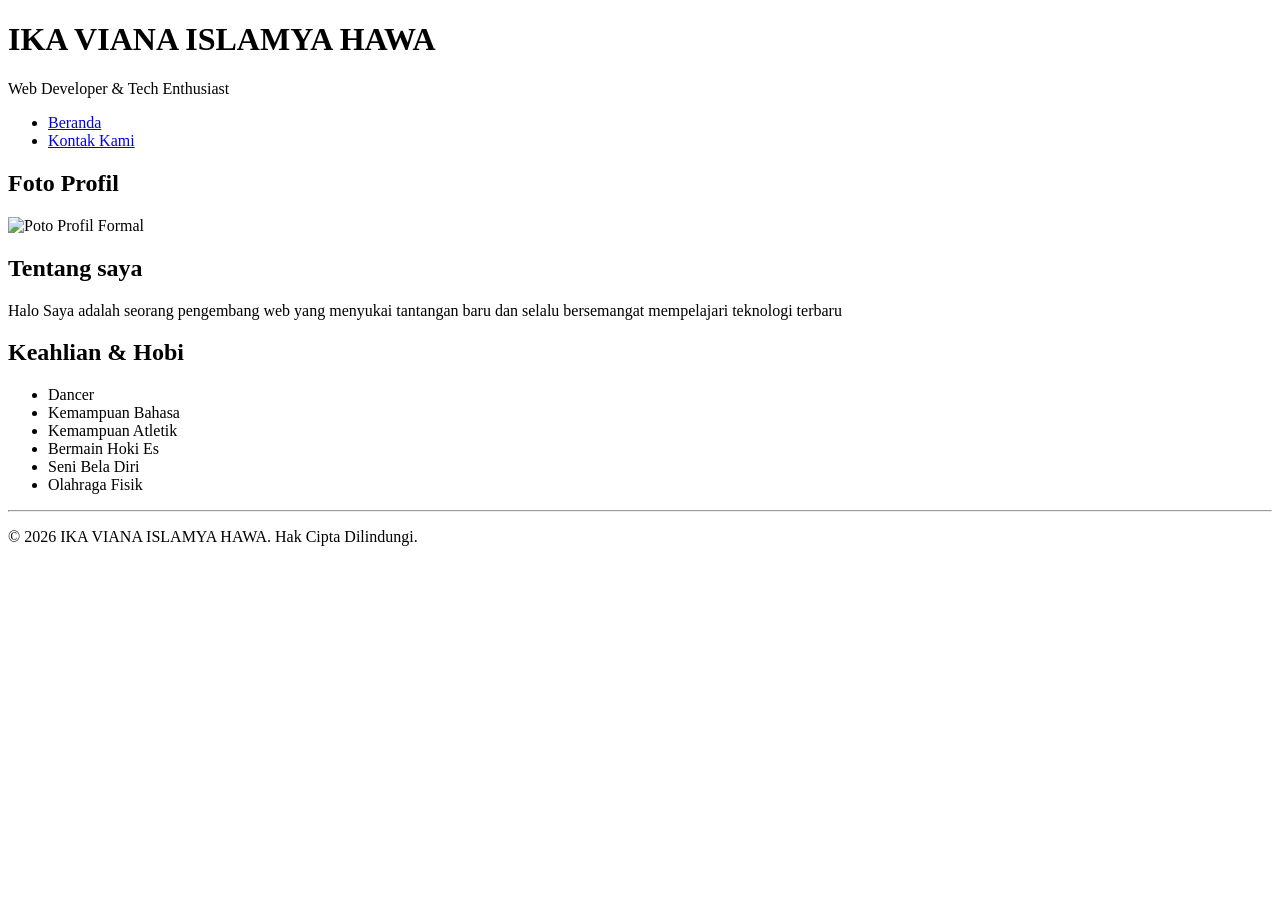
==== index.html @ 8fb86c40 "Add files via upload" ====
<!DOCTYPE html>
<html lang="en">
<head>
    <meta charset="UTF-8">
    <meta name="viewport" content="width=device-width, initial-scale=1.0">
    <title>Portofolio Pribadi - Beranda</title>
</head>
<body>
    <header>
        <h1>IKA VIANA ISLAMYA HAWA</h1>
        <P>Web Developer & Tech Enthusiast</P>
    </header>


    <nav>
        <ul>
            <li><a href="index.html">Beranda</a></li>
            <li><a href="kontak.html">Kontak Kami</a></li>
        </ul>
    </nav>


    <main>

        <section>
            <h2>Foto Profil</h2>
            <img src="https://i.pinimg.com/vwebp/1200x/b7/cb/80/b7cb803ea944b0930fd6c23850310194.webp" alt="Poto Profil Formal" width="250" height="250">
        </section>


        <section>
            <h2>Tentang saya</h2>
            <p>
                Halo Saya adalah seorang pengembang web yang menyukai tantangan baru 
                dan selalu bersemangat mempelajari teknologi terbaru
            </p>
        </section>



        <section>
            <h2>Keahlian & Hobi</h2>
            <ul>
                <li>Dancer</li>
                <li>Kemampuan Bahasa</li>
                <li>Kemampuan Atletik</li>
                <li>Bermain Hoki Es</li>
                <li>Seni Bela Diri</li>
                <li>Olahraga Fisik</li>
            </ul>
        </section>
    </main>


    <!-- Footer -->
     <footer>
        <hr>
        <p>&copy 2026 IKA VIANA ISLAMYA HAWA. Hak Cipta Dilindungi.</p>
     </footer>
</body>
</html>
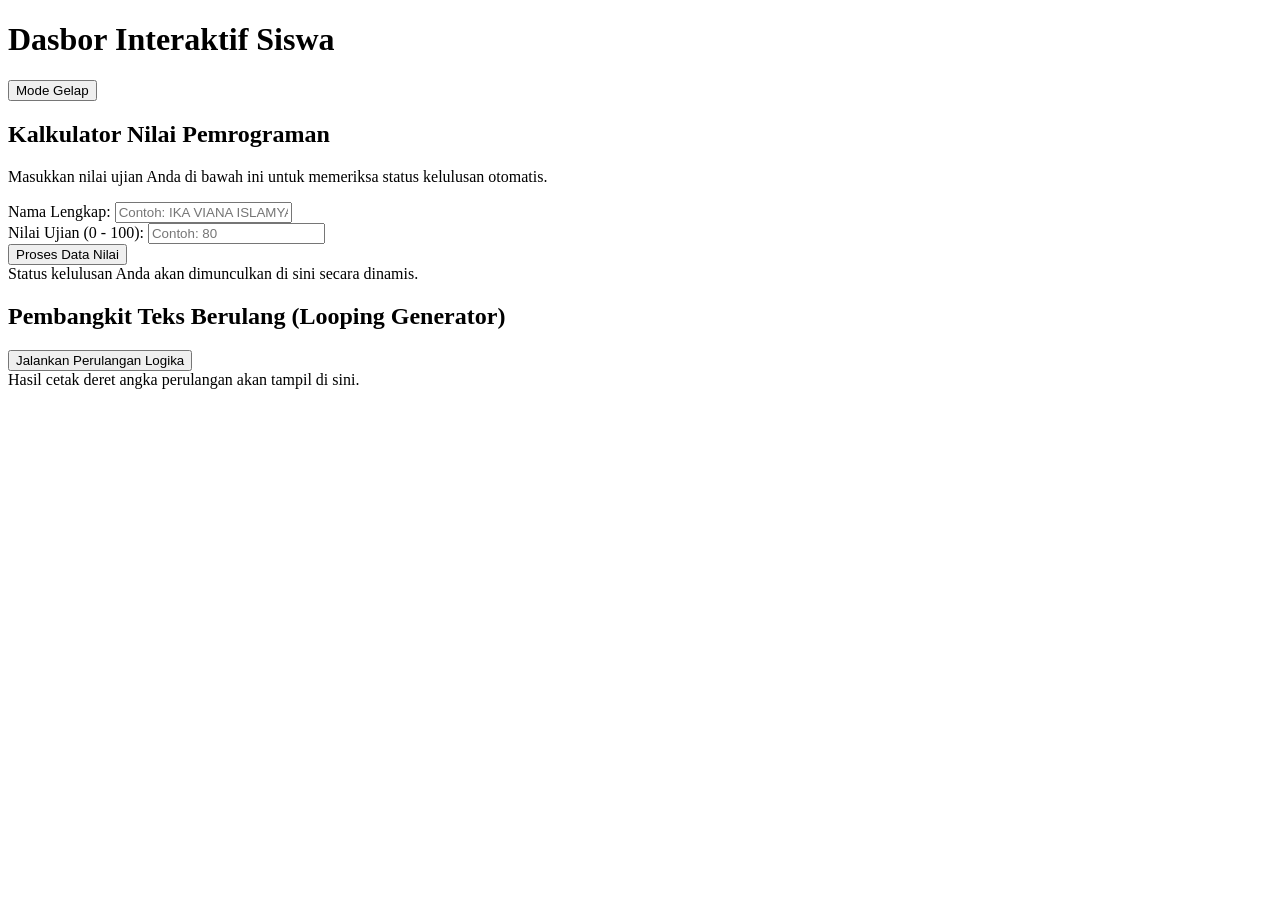
==== commit d0d7a81d: "Add files via upload" ====
--- a/index.html
+++ b/index.html
@@ -1,61 +1,48 @@
 <!DOCTYPE html>
-<html lang="en">
+<html lang="id">
 <head>
-    <meta charset="UTF-8">
+  <meta charset="UTF-8">
     <meta name="viewport" content="width=device-width, initial-scale=1.0">
-    <title>Portofolio Pribadi - Beranda</title>
+    <title>Web Interaktif JavaScript - X RPL</title>
+    <link rel="stylesheet" href="style.css">
 </head>
 <body>
-    <header>
-        <h1>IKA VIANA ISLAMYA HAWA</h1>
-        <P>Web Developer & Tech Enthusiast</P>
-    </header>
+    <div class="main-container">
+        <!-- Header Fitur Kontrol -->
+        <header class="web-header">
+            <h1>Dasbor Interaktif Siswa</h1>
+            <button id="btn-togle" class="toggle-theme">Mode Gelap</button>
+        </header>
 
+        <!-- Kartu Fitur 1: Kalkulator Skor Kelulusan -->
+        <section class="widget-card">
+            <h2>Kalkulator Nilai Pemrograman</h2>
+            <p>Masukkan nilai ujian Anda di bawah ini untuk memeriksa status kelulusan otomatis.</p>
+            <div class="input-group">
+                <label for="input-nama">Nama Lengkap:</label>
+                <input type="text" id="input-nama" placeholder="Contoh: IKA VIANA ISLAMYA HAWA">
+            </div>
+            <div class="input-group">
+                <label for="input-nilai">Nilai Ujian (0 - 100):</label>
+                <input type="number" id="input-nilai" placeholder="Contoh: 80">
+            </div>
+            <button id="btn-proses" class="action-btn">Proses Data Nilai</button>
 
-    <nav>
-        <ul>
-            <li><a href="index.html">Beranda</a></li>
-            <li><a href="kontak.html">Kontak Kami</a></li>
-        </ul>
-    </nav>
-
-
-    <main>
-
-        <section>
-            <h2>Foto Profil</h2>
-            <img src="https://i.pinimg.com/vwebp/1200x/b7/cb/80/b7cb803ea944b0930fd6c23850310194.webp" alt="Poto Profil Formal" width="250" height="250">
+            <!-- Area Output DOM -->
+            <div id="box-hasil" class="result-box">
+                Status kelulusan Anda akan dimunculkan di sini secara dinamis.
+            </div>
         </section>
 
-
-        <section>
-            <h2>Tentang saya</h2>
-            <p>
-                Halo Saya adalah seorang pengembang web yang menyukai tantangan baru 
-                dan selalu bersemangat mempelajari teknologi terbaru
-            </p>
+        <!-- Kartu Fitur 2: Simulasi Perulangan Logika -->
+        <section class="widget-card">
+            <h2>Pembangkit Teks Berulang (Looping Generator)</h2>
+            <button id="btn-loop" class="action-btn variant-btn">Jalankan Perulangan Logika</button>
+            <div id="box-loop" class="result-box">
+                Hasil cetak deret angka perulangan akan tampil di sini.
+            </div>
         </section>
-
-
-
-        <section>
-            <h2>Keahlian & Hobi</h2>
-            <ul>
-                <li>Dancer</li>
-                <li>Kemampuan Bahasa</li>
-                <li>Kemampuan Atletik</li>
-                <li>Bermain Hoki Es</li>
-                <li>Seni Bela Diri</li>
-                <li>Olahraga Fisik</li>
-            </ul>
-        </section>
-    </main>
-
-
-    <!-- Footer -->
-     <footer>
-        <hr>
-        <p>&copy 2026 IKA VIANA ISLAMYA HAWA. Hak Cipta Dilindungi.</p>
-     </footer>
+    </div>
+    <script src="../jobsheet 4/script.js"></script>
 </body>
 </html>
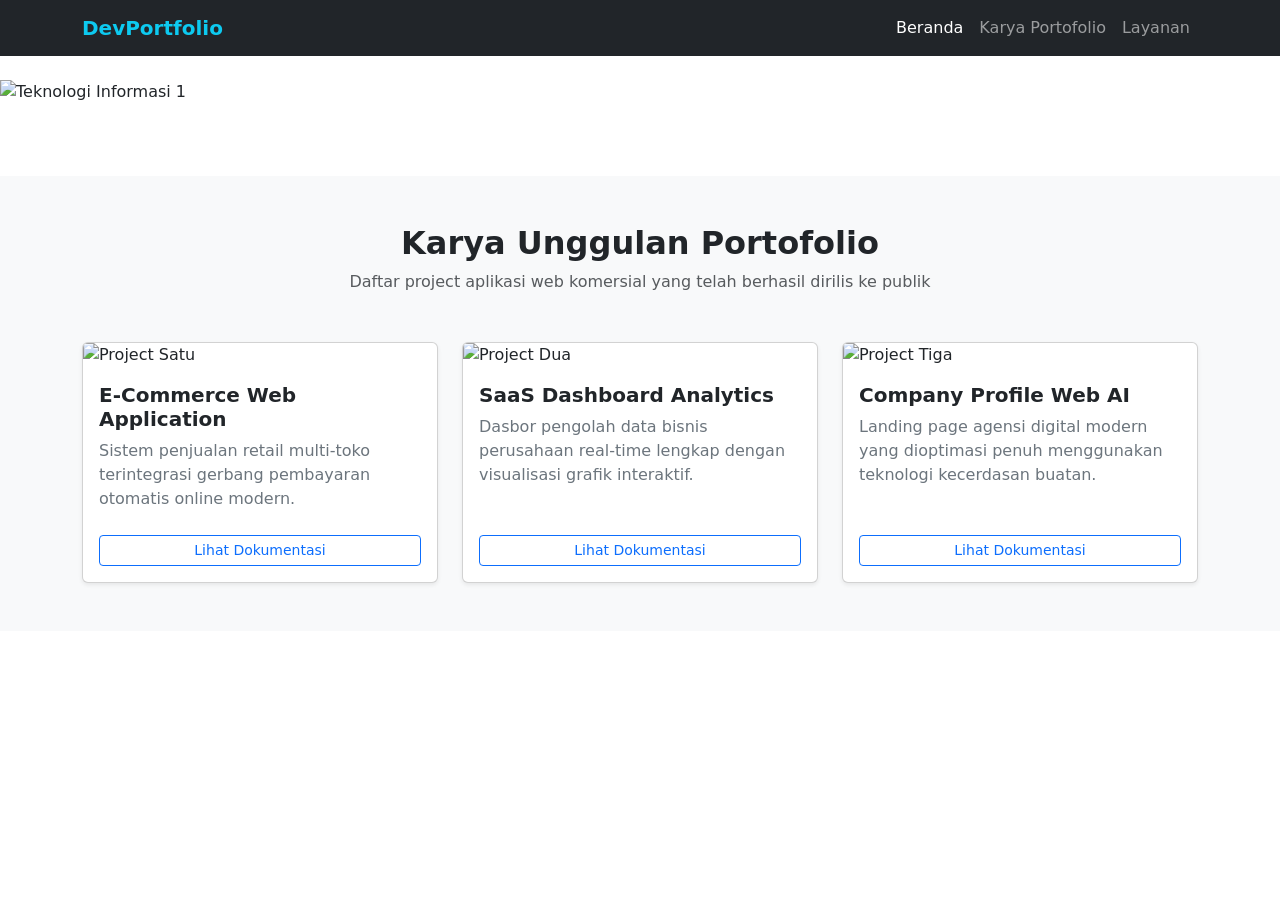
==== commit aec62968: "Add files via upload" ====
--- a/index.html
+++ b/index.html
@@ -1,48 +1,178 @@
 <!DOCTYPE html>
 <html lang="id">
 <head>
-  <meta charset="UTF-8">
+    <meta charset="UTF-8">
     <meta name="viewport" content="width=device-width, initial-scale=1.0">
-    <title>Web Interaktif JavaScript - X RPL</title>
-    <link rel="stylesheet" href="style.css">
+    <title>Akselerasi Landing Page - Bootstrap 5</title>
+    <!-- Bootstrap CSS CDN -->
+    <link href="https://cdn.jsdelivr.net/npm/bootstrap@5.3.3/dist/css/bootstrap.min.css" rel="stylesheet">
+    <style>
+        .hero-section {
+            padding: 80px 0;
+            background: linear-gradient(135deg, #e0e7ff 0%, #eef2f6 100%);
+        }
+    </style>
 </head>
 <body>
-    <div class="main-container">
-        <!-- Header Fitur Kontrol -->
-        <header class="web-header">
-            <h1>Dasbor Interaktif Siswa</h1>
-            <button id="btn-togle" class="toggle-theme">Mode Gelap</button>
-        </header>
 
-        <!-- Kartu Fitur 1: Kalkulator Skor Kelulusan -->
-        <section class="widget-card">
-            <h2>Kalkulator Nilai Pemrograman</h2>
-            <p>Masukkan nilai ujian Anda di bawah ini untuk memeriksa status kelulusan otomatis.</p>
-            <div class="input-group">
-                <label for="input-nama">Nama Lengkap:</label>
-                <input type="text" id="input-nama" placeholder="Contoh: IKA VIANA ISLAMYA HAWA">
+<!-- Komponen Navbar Modern Responsif -->
+<nav class="navbar navbar-expand-lg navbar-dark bg-dark sticky-top">
+    <div class="container">
+        <a class="navbar-brand fw-bold text-info" href="#">DevPortfolio</a>
+        <button class="navbar-toggler" type="button" data-bs-toggle="collapse" data-bs-target="#navbarNav" aria-controls="navbarNav" aria-expanded="false" aria-label="Toggle navigation">
+            <span class="navbar-toggler-icon"></span>
+        </button>
+        <div class="collapse navbar-collapse" id="navbarNav">
+            <ul class="navbar-nav ms-auto">
+                <li class="nav-item">
+                    <a class="nav-link active" aria-current="page" href="#">Beranda</a>
+                </li>
+                <li class="nav-item">
+                    <a class="nav-link" href="#portfolio-section">Karya Portofolio</a>
+                </li>
+                <li class="nav-item">
+                    <a class="nav-link" href="#layanan-section">Layanan</a>
+                </li>
+            </ul>
+        </div>
+    </div>
+</nav>
+
+    <!-- Navbar Placeholder -->
+    <div id="navbar-placeholder"></div>
+
+    <!-- Carousel Slider Component -->
+<div id="heroCarousel" class="carousel slide py-4 mb-5" data-bs-ride="carousel">
+  
+  <!-- Indikator Bagian Bawah (Opsional tapi direkomendasikan) -->
+  <div class="carousel-indicators">
+    <button type="button" data-bs-target="#heroCarousel" data-bs-slide-to="0" class="active" aria-current="true" aria-label="Slide 1"></button>
+    <button type="button" data-bs-target="#heroCarousel" data-bs-slide-to="1" aria-label="Slide 2"></button>
+    <button type="button" data-bs-target="#heroCarousel" data-bs-slide-to="2" aria-label="Slide 3"></button>
+  </div>
+
+  <!-- Konten Gambar Slider -->
+  <div class="carousel-inner">
+    
+    <!-- Gambar 1 (Aktif Pertama) -->
+    <div class="carousel-item active">
+      <img src="https://pegastore.id/media/news/artikel-1717405526.jpg" class="d-block w-100" alt="Teknologi Informasi 1">
+      <div class="carousel-caption d-none d-md-block">
+        <h5>Inovasi Teknologi Masa Depan</h5>
+        <p>Eksplorasi perkembangan dunia IT dan transformasi digital global.</p>
+      </div>
+    </div>
+
+    <!-- Gambar 2 -->
+    <div class="carousel-item">
+      <img src="https://higen.net.id/assets/img/blogs/20190312/cloud-computing.png" class="d-block w-100" alt="Teknologi Informasi 2">
+      <div class="carousel-caption d-none d-md-block">
+        <h5>Pengembangan Sistem Berbasis Cloud</h5>
+        <p>Infrastruktur modern untuk mendukung efisiensi data berskala besar.</p>
+      </div>
+    </div>
+
+    <!-- Gambar 3 -->
+    <div class="carousel-item">
+      <img src="https://encrypted-tbn0.gstatic.com/images?q=tbn:ANd9GcQtQr68GzT1yXaRq1xB3J6AI4gzjq7d0-2qLyB7Puz4eA&s=10" class="d-block w-100" alt="Teknologi Informasi 3">
+      <div class="carousel-caption d-none d-md-block">
+        <h5>Keamanan Siber & Jaringan</h5>
+        <p>Perlindungan data terintegrasi menghadapi tantangan era digital.</p>
+      </div>
+    </div>
+
+  </div>
+
+  <!-- Tombol Navigasi Panah Kiri dan Kanan -->
+  <button class="carousel-control-prev" type="button" data-bs-target="#heroCarousel" data-bs-slide="prev">
+    <span class="carousel-control-prev-icon" aria-hidden="true"></span>
+    <span class="visually-hidden">Previous</span>
+  </button>
+  <button class="carousel-control-next" type="button" data-bs-target="#heroCarousel" data-bs-slide="next">
+    <span class="carousel-control-next-icon" aria-hidden="true"></span>
+    <span class="visually-hidden">Next</span>
+  </button>
+
+</div>
+
+    <!-- Grid Cards Portfolio Placeholder -->
+    <!-- Bagian Karya Portofolio Berbasis Grid Sistem -->
+<section id="portfolio-section" class="py-5 bg-light">
+    <div class="container">
+        <div class="text-center mb-5">
+            <h2 class="fw-bold">Karya Unggulan Portofolio</h2>
+            <p class="text-muted">Daftar project aplikasi web komersial yang telah berhasil dirilis ke publik</p>
+        </div>
+        <div class="row g-4">
+            <div class="col-12 col-md-4">
+                <div class="card h-100 shadow-sm">
+                    <img src="https://images.unsplash.com/photo-1531403009284-440f080d1e12?w=500&auto=format&fit=crop&q=60" class="card-img-top" alt="Project Satu">
+                    <div class="card-body">
+                        <h5 class="card-title fw-bold">E-Commerce Web Application</h5>
+                        <p class="card-text text-secondary text-sm">Sistem penjualan retail multi-toko terintegrasi gerbang pembayaran otomatis online modern.</p>
+                    </div>
+                    <div class="card-footer bg-transparent border-0 pb-3">
+                        <button class="btn btn-outline-primary btn-sm w-100">Lihat Dokumentasi</button>
+                    </div>
+                </div>
             </div>
-            <div class="input-group">
-                <label for="input-nilai">Nilai Ujian (0 - 100):</label>
-                <input type="number" id="input-nilai" placeholder="Contoh: 80">
+            <div class="col-12 col-md-4">
+                <div class="card h-100 shadow-sm">
+                    <img src="https://images.unsplash.com/photo-1460925895917-afdab827c52f?w=500&auto=format&fit=crop&q=60" class="card-img-top" alt="Project Dua">
+                    <div class="card-body">
+                        <h5 class="card-title fw-bold">SaaS Dashboard Analytics</h5>
+                        <p class="card-text text-secondary text-sm">Dasbor pengolah data bisnis perusahaan real-time lengkap dengan visualisasi grafik interaktif.</p>
+                    </div>
+                    <div class="card-footer bg-transparent border-0 pb-3">
+                        <button class="btn btn-outline-primary btn-sm w-100">Lihat Dokumentasi</button>
+                    </div>
+                </div>
             </div>
-            <button id="btn-proses" class="action-btn">Proses Data Nilai</button>
+            <div class="col-12 col-md-4">
+                <div class="card h-100 shadow-sm">
+                    <img src="https://images.unsplash.com/photo-1507238691740-187a5b1d37b8?w=500&auto=format&fit=crop&q=60" class="card-img-top" alt="Project Tiga">
+                    <div class="card-body">
+                        <h5 class="card-title fw-bold">Company Profile Web AI</h5>
+                        <p class="card-text text-secondary text-sm">Landing page agensi digital modern yang dioptimasi penuh menggunakan teknologi kecerdasan buatan.</p>
+                    </div>
+                    <div class="card-footer bg-transparent border-0 pb-3">
+                        <button class="btn btn-outline-primary btn-sm w-100">Lihat Dokumentasi</button>
+                    </div>
+                </div>
+            </div>
+        </div>
+    </div>
+</section>
 
-            <!-- Area Output DOM -->
-            <div id="box-hasil" class="result-box">
-                Status kelulusan Anda akan dimunculkan di sini secara dinamis.
+    <!-- Modal Dialog Placeholder -->
+    <!-- Komponen Interaktif Bootstrap Modals Dialog -->
+<div class="modal fade" id="modalKontak" tabindex="-1" aria-labelledby="modalKontakLabel" aria-hidden="true">
+    <div class="modal-dialog modal-dialog-centered">
+        <div class="modal-content">
+            <div class="modal-header bg-primary text-white">
+                <h5 class="modal-title fw-bold" id="modalKontakLabel">Formulir Pesan Konsultasi</h5>
+                <button type="button" class="btn-close btn-close-white" data-bs-dismiss="modal" aria-label="Close"></button>
             </div>
-        </section>
+            <div class="modal-body p-4">
+                <form>
+                    <div class="mb-3">
+                        <label for="form-email" class="form-label fw-semibold">Alamat Email Aktif</label>
+                        <input type="email" class="form-control" id="form-email" placeholder="nama@sekolah.sch.id" required>
+                    </div>
+                    <div class="mb-3">
+                        <label for="form-pesan" class="form-label fw-semibold">Isi Keperluan Pesan</label>
+                        <textarea class="form-control" id="form-pesan" rows="4" placeholder="Tulis rincian kebutuhan web application Anda..." required></textarea>
+                    </div>
+                    <div class="d-grid mt-4">
+                        <button type="submit" class="btn btn-primary fw-bold">Kirim Pesan Sekarang</button>
+                    </div>
+                </form>
+            </div>
+        </div>
+    </div>
+</div>
 
-        <!-- Kartu Fitur 2: Simulasi Perulangan Logika -->
-        <section class="widget-card">
-            <h2>Pembangkit Teks Berulang (Looping Generator)</h2>
-            <button id="btn-loop" class="action-btn variant-btn">Jalankan Perulangan Logika</button>
-            <div id="box-loop" class="result-box">
-                Hasil cetak deret angka perulangan akan tampil di sini.
-            </div>
-        </section>
-    </div>
-    <script src="../jobsheet 4/script.js"></script>
+    <!-- Bootstrap JS Bundle dengan Popper.js via CDN -->
+    <script src="https://cdn.jsdelivr.net/npm/bootstrap@5.3.3/dist/js/bootstrap.bundle.min.js"></script>
 </body>
 </html>
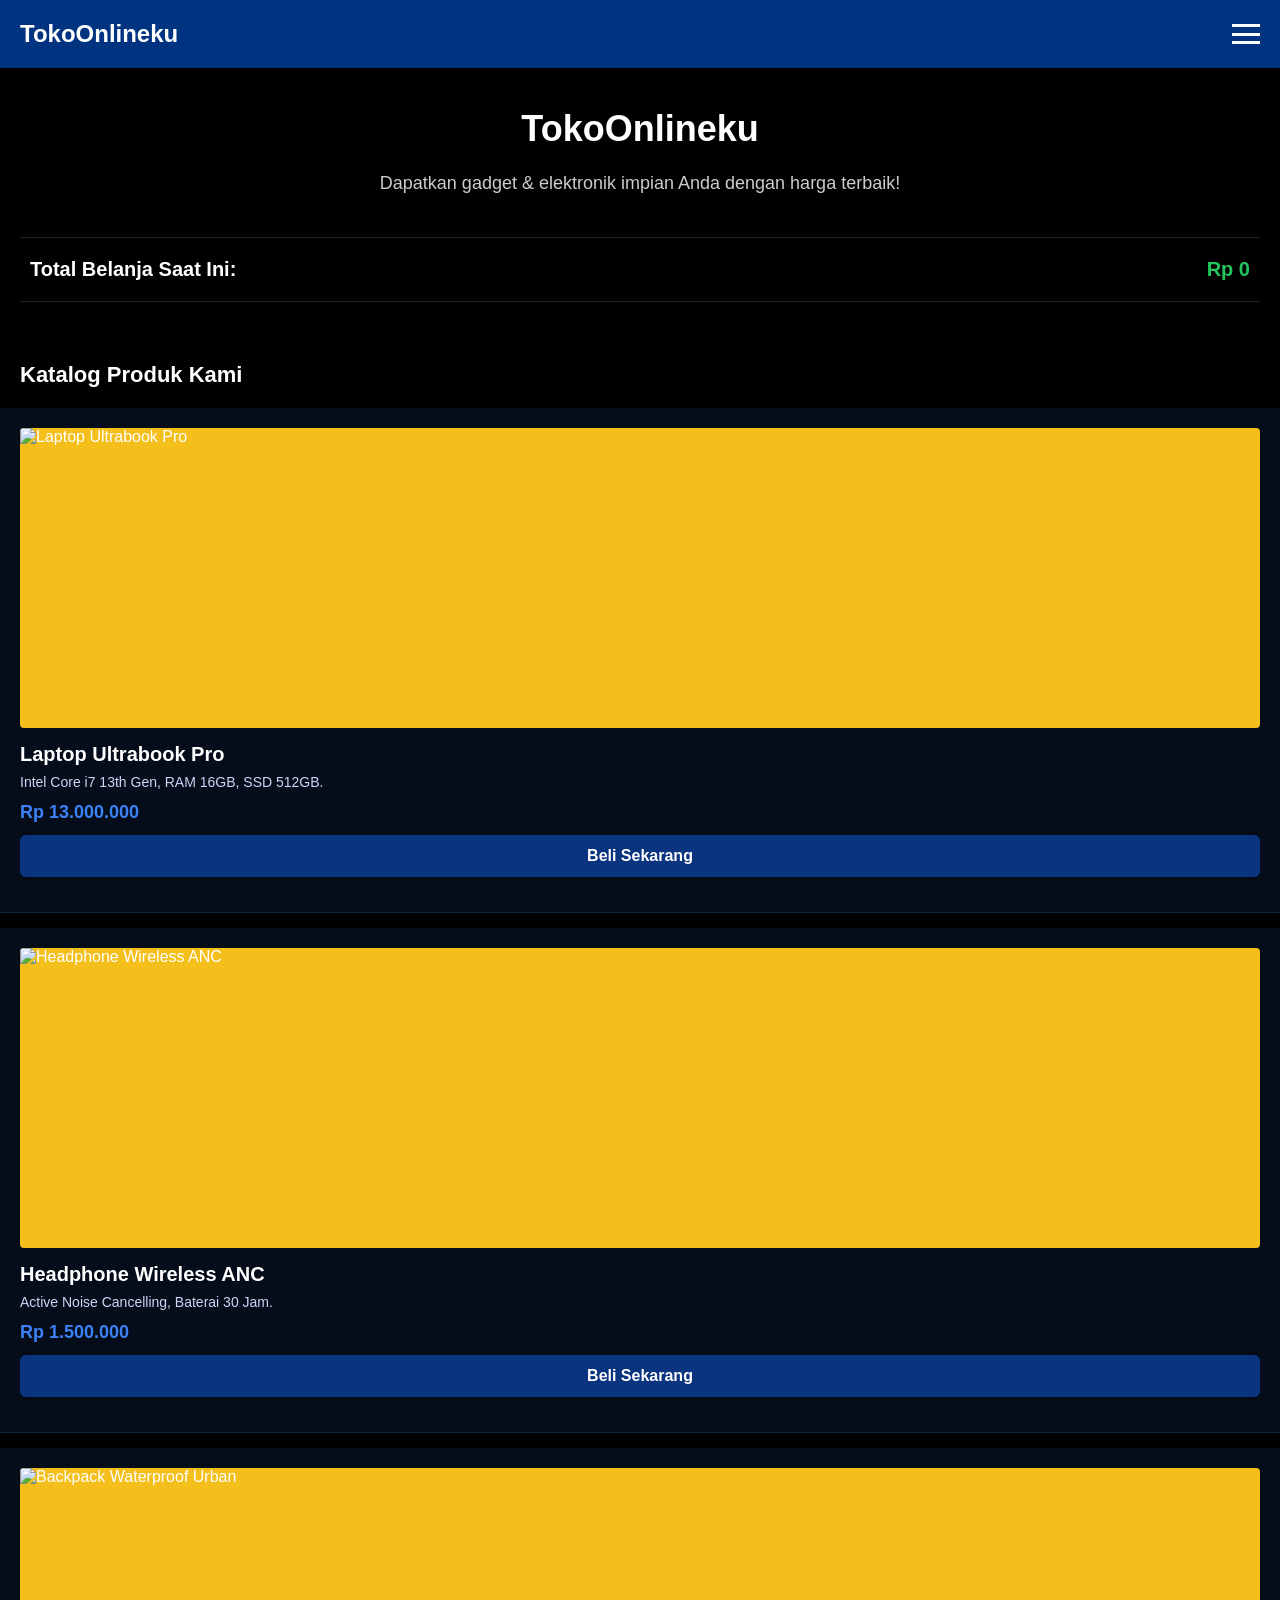
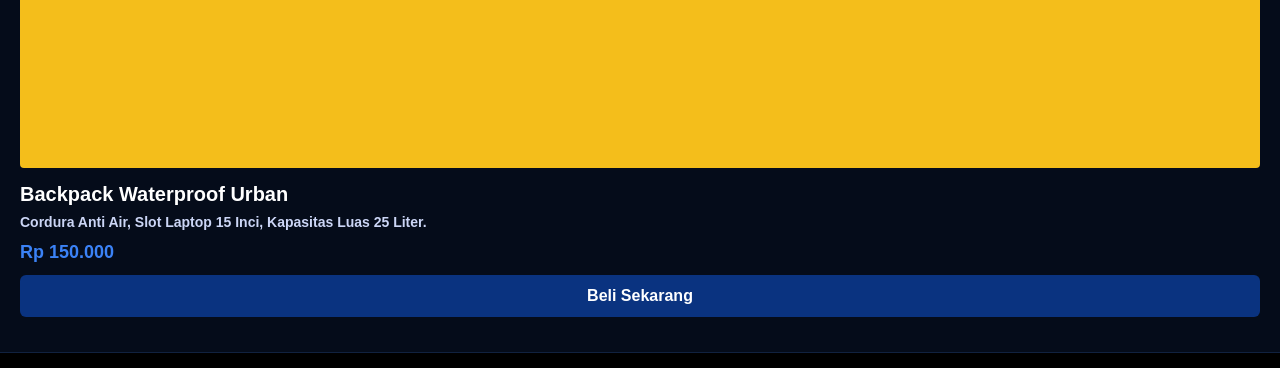
==== commit 8b5385f7: "Add files via upload" ====
--- a/index.html
+++ b/index.html
@@ -3,176 +3,137 @@
 <head>
     <meta charset="UTF-8">
     <meta name="viewport" content="width=device-width, initial-scale=1.0">
-    <title>Akselerasi Landing Page - Bootstrap 5</title>
-    <!-- Bootstrap CSS CDN -->
-    <link href="https://cdn.jsdelivr.net/npm/bootstrap@5.3.3/dist/css/bootstrap.min.css" rel="stylesheet">
-    <style>
-        .hero-section {
-            padding: 80px 0;
-            background: linear-gradient(135deg, #e0e7ff 0%, #eef2f6 100%);
-        }
-    </style>
+    <title>TokoOnlineku - Katalog Produk</title>
+    <link rel="stylesheet" href="style.css">
 </head>
 <body>
 
-<!-- Komponen Navbar Modern Responsif -->
-<nav class="navbar navbar-expand-lg navbar-dark bg-dark sticky-top">
-    <div class="container">
-        <a class="navbar-brand fw-bold text-info" href="#">DevPortfolio</a>
-        <button class="navbar-toggler" type="button" data-bs-toggle="collapse" data-bs-target="#navbarNav" aria-controls="navbarNav" aria-expanded="false" aria-label="Toggle navigation">
-            <span class="navbar-toggler-icon"></span>
-        </button>
-        <div class="collapse navbar-collapse" id="navbarNav">
-            <ul class="navbar-nav ms-auto">
-                <li class="nav-item">
-                    <a class="nav-link active" aria-current="page" href="#">Beranda</a>
-                </li>
-                <li class="nav-item">
-                    <a class="nav-link" href="#portfolio-section">Karya Portofolio</a>
-                </li>
-                <li class="nav-item">
-                    <a class="nav-link" href="#layanan-section">Layanan</a>
-                </li>
-            </ul>
+    <!-- Header Navbar -->
+    <div class="navbar">
+        <div class="navbar-top">
+            <div class="brand">TokoOnlineku</div>
+            <!-- Tombol Garis Tiga -->
+            <div class="menu-icon" id="hamburgerMenu">
+                <span></span>
+                <span></span>
+                <span></span>
+            </div>
+        </div>
+        
+        <!-- Menu yang muncul setelah garis tiga diklik -->
+        <div class="nav-links" id="navLinks">
+            <a href="#beranda" class="nav-item">Beranda</a>
+            <a href="#katalog" class="nav-item">Katalog Produk</a>
+            <div class="cart-container-menu">
+                <span>Keranjang:</span>
+                <!-- Tombol Cart ini sekarang BISA DIPENCET untuk melihat isi pesanan -->
+                <button class="btn-cart" id="openCartBtn">🛒 Cart <span class="cart-badge">0</span></button>
+            </div>
         </div>
     </div>
-</nav>
 
-    <!-- Navbar Placeholder -->
-    <div id="navbar-placeholder"></div>
-
-    <!-- Carousel Slider Component -->
-<div id="heroCarousel" class="carousel slide py-4 mb-5" data-bs-ride="carousel">
-  
-  <!-- Indikator Bagian Bawah (Opsional tapi direkomendasikan) -->
-  <div class="carousel-indicators">
-    <button type="button" data-bs-target="#heroCarousel" data-bs-slide-to="0" class="active" aria-current="true" aria-label="Slide 1"></button>
-    <button type="button" data-bs-target="#heroCarousel" data-bs-slide-to="1" aria-label="Slide 2"></button>
-    <button type="button" data-bs-target="#heroCarousel" data-bs-slide-to="2" aria-label="Slide 3"></button>
-  </div>
-
-  <!-- Konten Gambar Slider -->
-  <div class="carousel-inner">
-    
-    <!-- Gambar 1 (Aktif Pertama) -->
-    <div class="carousel-item active">
-      <img src="https://pegastore.id/media/news/artikel-1717405526.jpg" class="d-block w-100" alt="Teknologi Informasi 1">
-      <div class="carousel-caption d-none d-md-block">
-        <h5>Inovasi Teknologi Masa Depan</h5>
-        <p>Eksplorasi perkembangan dunia IT dan transformasi digital global.</p>
-      </div>
+    <!-- Tampilan Beranda -->
+    <div class="hero-section" id="beranda">
+        <h1 class="hero-title">TokoOnlineku</h1>
+        <p class="hero-desc">Dapatkan gadget & elektronik impian Anda dengan harga terbaik!</p>
+        
+        <div class="total-belanja-box">
+            <span>Total Belanja Saat Ini:</span>
+            <span class="total-harga" id="totalHarga">Rp 0</span>
+        </div>
     </div>
 
-    <!-- Gambar 2 -->
-    <div class="carousel-item">
-      <img src="https://higen.net.id/assets/img/blogs/20190312/cloud-computing.png" class="d-block w-100" alt="Teknologi Informasi 2">
-      <div class="carousel-caption d-none d-md-block">
-        <h5>Pengembangan Sistem Berbasis Cloud</h5>
-        <p>Infrastruktur modern untuk mendukung efisiensi data berskala besar.</p>
-      </div>
-    </div>
+    <!-- Area Katalog Produk -->
+    <div class="main-content" id="katalog">
+        <h2 class="section-title">Katalog Produk Kami</h2>
 
-    <!-- Gambar 3 -->
-    <div class="carousel-item">
-      <img src="https://encrypted-tbn0.gstatic.com/images?q=tbn:ANd9GcQtQr68GzT1yXaRq1xB3J6AI4gzjq7d0-2qLyB7Puz4eA&s=10" class="d-block w-100" alt="Teknologi Informasi 3">
-      <div class="carousel-caption d-none d-md-block">
-        <h5>Keamanan Siber & Jaringan</h5>
-        <p>Perlindungan data terintegrasi menghadapi tantangan era digital.</p>
-      </div>
-    </div>
-
-  </div>
-
-  <!-- Tombol Navigasi Panah Kiri dan Kanan -->
-  <button class="carousel-control-prev" type="button" data-bs-target="#heroCarousel" data-bs-slide="prev">
-    <span class="carousel-control-prev-icon" aria-hidden="true"></span>
-    <span class="visually-hidden">Previous</span>
-  </button>
-  <button class="carousel-control-next" type="button" data-bs-target="#heroCarousel" data-bs-slide="next">
-    <span class="carousel-control-next-icon" aria-hidden="true"></span>
-    <span class="visually-hidden">Next</span>
-  </button>
-
-</div>
-
-    <!-- Grid Cards Portfolio Placeholder -->
-    <!-- Bagian Karya Portofolio Berbasis Grid Sistem -->
-<section id="portfolio-section" class="py-5 bg-light">
-    <div class="container">
-        <div class="text-center mb-5">
-            <h2 class="fw-bold">Karya Unggulan Portofolio</h2>
-            <p class="text-muted">Daftar project aplikasi web komersial yang telah berhasil dirilis ke publik</p>
-        </div>
-        <div class="row g-4">
-            <div class="col-12 col-md-4">
-                <div class="card h-100 shadow-sm">
-                    <img src="https://images.unsplash.com/photo-1531403009284-440f080d1e12?w=500&auto=format&fit=crop&q=60" class="card-img-top" alt="Project Satu">
-                    <div class="card-body">
-                        <h5 class="card-title fw-bold">E-Commerce Web Application</h5>
-                        <p class="card-text text-secondary text-sm">Sistem penjualan retail multi-toko terintegrasi gerbang pembayaran otomatis online modern.</p>
-                    </div>
-                    <div class="card-footer bg-transparent border-0 pb-3">
-                        <button class="btn btn-outline-primary btn-sm w-100">Lihat Dokumentasi</button>
-                    </div>
+        <!-- PRODUK 1 -->
+        <div class="product-container">
+            <div class="product-card">
+                <div class="image-box">
+                    <img src="https://platform.theverge.com/wp-content/uploads/sites/2/chorus/uploads/chorus_asset/file/13721001/Screen_Shot_2019_01_28_at_8.01.30_PM.png?quality=90&strip=all&crop=3.7735849056604,0,92.452830188679,100" alt="Laptop Ultrabook Pro">
+                </div>
+                <div class="product-info">
+                    <div class="product-title">Laptop Ultrabook Pro</div>
+                    <div class="product-spec">Intel Core i7 13th Gen, RAM 16GB, SSD 512GB.</div>
+                    <div class="product-price" data-price="13000000">Rp 13.000.000</div>
+                    <a href="#" class="btn-buy">Beli Sekarang</a>
                 </div>
             </div>
-            <div class="col-12 col-md-4">
-                <div class="card h-100 shadow-sm">
-                    <img src="https://images.unsplash.com/photo-1460925895917-afdab827c52f?w=500&auto=format&fit=crop&q=60" class="card-img-top" alt="Project Dua">
-                    <div class="card-body">
-                        <h5 class="card-title fw-bold">SaaS Dashboard Analytics</h5>
-                        <p class="card-text text-secondary text-sm">Dasbor pengolah data bisnis perusahaan real-time lengkap dengan visualisasi grafik interaktif.</p>
-                    </div>
-                    <div class="card-footer bg-transparent border-0 pb-3">
-                        <button class="btn btn-outline-primary btn-sm w-100">Lihat Dokumentasi</button>
-                    </div>
+        </div>
+
+        <!-- PRODUK 2 -->
+        <div class="product-container">
+            <div class="product-card">
+                <div class="image-box">
+                    <img src="https://p16-oec-va.ibyteimg.com/tos-maliva-i-o3syd03w52-us/a64a08deecc24e57bb5002b97ef45587~tplv-o3syd03w52-resize-jpeg:700:0.jpeg" alt="Headphone Wireless ANC">
+                </div>
+                <div class="product-info">
+                    <div class="product-title">Headphone Wireless ANC</div>
+                    <div class="product-spec">Active Noise Cancelling, Baterai 30 Jam.</div>
+                    <div class="product-price" data-price="1500000">Rp 1.500.000</div>
+                    <a href="#" class="btn-buy">Beli Sekarang</a>
                 </div>
             </div>
-            <div class="col-12 col-md-4">
-                <div class="card h-100 shadow-sm">
-                    <img src="https://images.unsplash.com/photo-1507238691740-187a5b1d37b8?w=500&auto=format&fit=crop&q=60" class="card-img-top" alt="Project Tiga">
-                    <div class="card-body">
-                        <h5 class="card-title fw-bold">Company Profile Web AI</h5>
-                        <p class="card-text text-secondary text-sm">Landing page agensi digital modern yang dioptimasi penuh menggunakan teknologi kecerdasan buatan.</p>
-                    </div>
-                    <div class="card-footer bg-transparent border-0 pb-3">
-                        <button class="btn btn-outline-primary btn-sm w-100">Lihat Dokumentasi</button>
-                    </div>
+        </div>
+
+        <!-- PRODUK 3 -->
+        <div class="product-container">
+            <div class="product-card">
+                <div class="image-box">
+                    <img src="https://i.pinimg.com/originals/64/54/e8/6454e823c55de2037c70f8737e4babab.jpg" alt="Backpack Waterproof Urban">
+                </div>
+                <div class="product-info">
+                    <div class="product-title">Backpack Waterproof Urban</div>
+                    <div class="product-spec"><B>Cordura Anti Air, Slot Laptop 15 Inci, Kapasitas Luas 25 Liter.</B></div>
+                    <div class="product-price" data-price="150000">Rp 150.000</div>
+                    <a href="#" class="btn-buy">Beli Sekarang</a>
                 </div>
             </div>
         </div>
     </div>
-</section>
 
-    <!-- Modal Dialog Placeholder -->
-    <!-- Komponen Interaktif Bootstrap Modals Dialog -->
-<div class="modal fade" id="modalKontak" tabindex="-1" aria-labelledby="modalKontakLabel" aria-hidden="true">
-    <div class="modal-dialog modal-dialog-centered">
+    <!-- 🛒 POP-UP HALAMAN KERANJANG BELANJA (MODAL OVERLAY) -->
+    <div class="cart-modal" id="cartModal">
         <div class="modal-content">
-            <div class="modal-header bg-primary text-white">
-                <h5 class="modal-title fw-bold" id="modalKontakLabel">Formulir Pesan Konsultasi</h5>
-                <button type="button" class="btn-close btn-close-white" data-bs-dismiss="modal" aria-label="Close"></button>
+            <div class="modal-header">
+                <h2>Isi Keranjang Belanja</h2>
+                <!-- Tombol Silang untuk Menutup Keranjang -->
+                <button class="close-modal-btn" id="closeCartBtn">&times;</button>
             </div>
-            <div class="modal-body p-4">
-                <form>
-                    <div class="mb-3">
-                        <label for="form-email" class="form-label fw-semibold">Alamat Email Aktif</label>
-                        <input type="email" class="form-control" id="form-email" placeholder="nama@sekolah.sch.id" required>
-                    </div>
-                    <div class="mb-3">
-                        <label for="form-pesan" class="form-label fw-semibold">Isi Keperluan Pesan</label>
-                        <textarea class="form-control" id="form-pesan" rows="4" placeholder="Tulis rincian kebutuhan web application Anda..." required></textarea>
-                    </div>
-                    <div class="d-grid mt-4">
-                        <button type="submit" class="btn btn-primary fw-bold">Kirim Pesan Sekarang</button>
-                    </div>
-                </form>
+            
+            <!-- Tempat daftar barang pesanan muncul otomatis -->
+            <div class="modal-body" id="cartItemsList">
+                <p class="empty-cart-text">Keranjang kamu masih kosong nih...</p>
+            </div>
+            
+        
+
+<div class="modal-footer" style="margin-top: 15px;">
+    
+    <!-- ... kode di atasnya ... -->
+            
+            <div class="modal-footer" style="margin-top: 15px;">
+                
+                <!-- Kotak Putih Panjang Tempat Menampung Total Nominal -->
+                <div class="total-box-white" style="background-color: #ffffff; color: #000000; padding: 15px; border-radius: 8px; display: flex; justify-content: space-between; font-weight: bold; font-size: 18px; margin-bottom: 15px;">
+                    <span>Total:</span>
+                    <span id="modalTotalHarga">Rp 0</span>
+                </div>
+                
+                <!-- COPAS KODE BARU KAMU DI SINI UNTUK MENGGANTI TOMBOL LAMA -->
+                <button class="btn-checkout" id="checkoutBtn" disabled style="display: block; width: 100%; background-color: #22c55e; color: #ffffff; border: none; padding: 12px 0; font-size: 16px; font-weight: bold; border-radius: 6px; cursor: default; opacity: 1;">Pesan sekarang</button>
             </div>
         </div>
     </div>
-</div>
 
-    <!-- Bootstrap JS Bundle dengan Popper.js via CDN -->
-    <script src="https://cdn.jsdelivr.net/npm/bootstrap@5.3.3/dist/js/bootstrap.bundle.min.js"></script>
+    <!-- Footer -->
+    <div class="footer">
+        © 2026 TokoOnlineku. All rights reserved.
+    </div>
+
+    <script src="script.js"></script>
 </body>
-</html>+</html>>
+
+    
--- a/style.css
+++ b/style.css
@@ -0,0 +1,305 @@
+* {
+    box-sizing: border-box;
+    margin: 0;
+    padding: 0;
+    font-family: Arial, sans-serif;
+    scroll-behavior: smooth;
+}
+
+body {
+    background-color: #000000;
+    color: #ffffff;
+}
+
+/* Navbar Biru */
+.navbar {
+    background-color: #003380;
+    padding: 20px;
+    position: sticky;
+    top: 0;
+    z-index: 100;
+}
+
+.navbar-top {
+    display: flex;
+    justify-content: space-between;
+    align-items: center;
+}
+
+.brand {
+    font-size: 24px;
+    font-weight: bold;
+    color: #ffffff;
+}
+
+.menu-icon {
+    display: flex;
+    flex-direction: column;
+    justify-content: space-between;
+    width: 28px;
+    height: 20px;
+    cursor: pointer;
+}
+
+.menu-icon span {
+    display: block;
+    height: 3px;
+    width: 100%;
+    background-color: #ffffff;
+    transition: 0.3s;
+}
+
+/* Menu Dropdown */
+.nav-links {
+    display: none;
+    flex-direction: column;
+    margin-top: 20px;
+    background-color: #002255;
+    border-radius: 6px;
+    padding: 10px;
+}
+
+.nav-links a {
+    color: white;
+    padding: 12px 15px;
+    text-decoration: none;
+    font-size: 16px;
+    font-weight: bold;
+    border-bottom: 1px solid #001133;
+}
+
+.cart-container-menu {
+    display: flex;
+    align-items: center;
+    gap: 10px;
+    padding: 15px 15px 5px 15px;
+}
+
+.btn-cart {
+    position: relative;
+    background-color: #444444;
+    color: #ffffff;
+    border: 1px solid #666666;
+    padding: 8px 16px;
+    border-radius: 6px;
+    cursor: pointer;
+}
+
+.cart-badge {
+    position: absolute;
+    top: -10px;
+    right: -10px;
+    background-color: #990000;
+    color: white;
+    font-size: 12px;
+    font-weight: bold;
+    padding: 2px 7px;
+    border-radius: 50%;
+}
+
+.nav-links.active {
+    display: flex;
+}
+
+/* Gaya Beranda */
+.hero-section {
+    padding: 40px 20px;
+    text-align: center;
+    background-color: #000000;
+}
+
+.hero-title {
+    font-size: 36px;
+    font-weight: bold;
+    margin-bottom: 20px;
+}
+
+.hero-desc {
+    font-size: 18px;
+    color: #cccccc;
+    margin-bottom: 40px;
+    line-height: 1.5;
+}
+
+.total-belanja-box {
+    display: flex;
+    justify-content: space-between;
+    align-items: center;
+    border-top: 1px solid #222222;
+    border-bottom: 1px solid #222222;
+    padding: 20px 10px;
+    font-size: 20px;
+    font-weight: bold;
+}
+
+.total-harga {
+    color: #22c55e;
+}
+
+/* Katalog Produk */
+.section-title {
+    font-size: 22px;
+    padding: 20px;
+    background-color: #000000;
+}
+
+.product-container {
+    background-color: #050c1a;
+    padding: 20px;
+    margin-bottom: 15px;
+    border-bottom: 1px solid #112240;
+}
+
+.image-box {
+    background-color: #f4be1b;
+    width: 100%;
+    height: 300px;
+    display: flex;
+    justify-content: center;
+    align-items: center;
+    overflow: hidden;
+    border-radius: 4px;
+}
+
+.image-box img {
+    width: 100%;
+    height: 100%;
+    object-fit: cover;
+}
+
+.product-info {
+    padding: 15px 0;
+}
+
+.product-title {
+    font-size: 20px;
+    font-weight: bold;
+    margin-bottom: 8px;
+}
+
+.product-spec {
+    font-size: 14px;
+    color: #ccd6f6;
+    margin-bottom: 12px;
+}
+
+.product-price {
+    font-size: 18px;
+    font-weight: bold;
+    color: #3b82f6;
+    margin-bottom: 12px;
+}
+
+.btn-buy {
+    display: block;
+    width: 100%;
+    background-color: #0a3380;
+    color: #ffffff;
+    text-align: center;
+    padding: 12px 0;
+    text-decoration: none;
+    font-weight: bold;
+    border-radius: 6px;
+}
+
+/* 🛠️ GAYA BARU: POP-UP KERANJANG BELANJA */
+.cart-modal {
+    display: none; /* Tersembunyi di awal */
+    position: fixed;
+    top: 0;
+    left: 0;
+    width: 100%;
+    height: 100%;
+    background-color: rgba(0, 0, 0, 0.8); /* Latar belakang hitam transparan */
+    z-index: 1000;
+    justify-content: center;
+    align-items: center;
+    padding: 20px;
+}
+
+/* Munculkan pop-up saat class active ditambahkan oleh JS */
+.cart-modal.show {
+    display: flex;
+}
+
+.modal-content {
+    background-color: #0b192f;
+    border: 1px solid #1e3a8a;
+    width: 85%; /* Lebar kotak naik menjadi 85% dari ukuran layar */
+    max-width: 550px; /* Batas lebar maksimal dinaikkan agar lebih lega */
+    border-radius: 8px;
+    padding: 25px; /* Jarak ruang di dalam kotak diperlebar sedikit */
+    box-shadow: 0px 5px 15px rgba(0, 0, 0, 0.5);
+    margin: 0 auto; /* Menjaga posisi kotak tetap pas berada di tengah */
+}
+.modal-header {
+    display: flex;
+    justify-content: space-between;
+    align-items: center;
+    border-bottom: 1px solid #1e3a8a;
+    padding-bottom: 10px;
+    margin-bottom: 15px;
+}
+
+.close-modal-btn {
+    background: none;
+    border: none;
+    color: #ffffff;
+    font-size: 28px;
+    cursor: pointer;
+}
+
+.modal-body {
+    max-height: 250px;
+    overflow-y: auto; /* Gulir otomatis jika item belanjaan banyak */
+    margin-bottom: 15px;
+}
+
+/* Gaya baris list item produk di keranjang */
+.cart-item {
+    display: flex;
+    justify-content: space-between;
+    align-items: center;
+    padding: 10px 0;
+    border-bottom: 1px solid #112240;
+}
+
+.empty-cart-text {
+    text-align: center;
+    color: #8892b0;
+    padding: 20px 0;
+}
+
+.modal-footer {
+    border-top: 1px solid #1e3a8a;
+    padding-top: 15px;
+}
+
+.modal-total {
+    display: flex;
+    justify-content: space-between;
+    font-size: 18px;
+    font-weight: bold;
+    margin-bottom: 15px;
+}
+
+.btn-checkout {
+    display: block;
+    width: 100%;
+    background-color: #22c55e; /* Hijau WhatsApp */
+    color: #ffffff;
+    text-align: center;
+    border: none;
+    padding: 12px 0;
+    font-size: 16px;
+    font-weight: bold;
+    border-radius: 6px;
+    cursor: pointer;
+}
+
+.footer {
+    text-align: center;
+    padding: 20px 0;
+    font-size: 12px;
+    color: #8892b0;
+}
